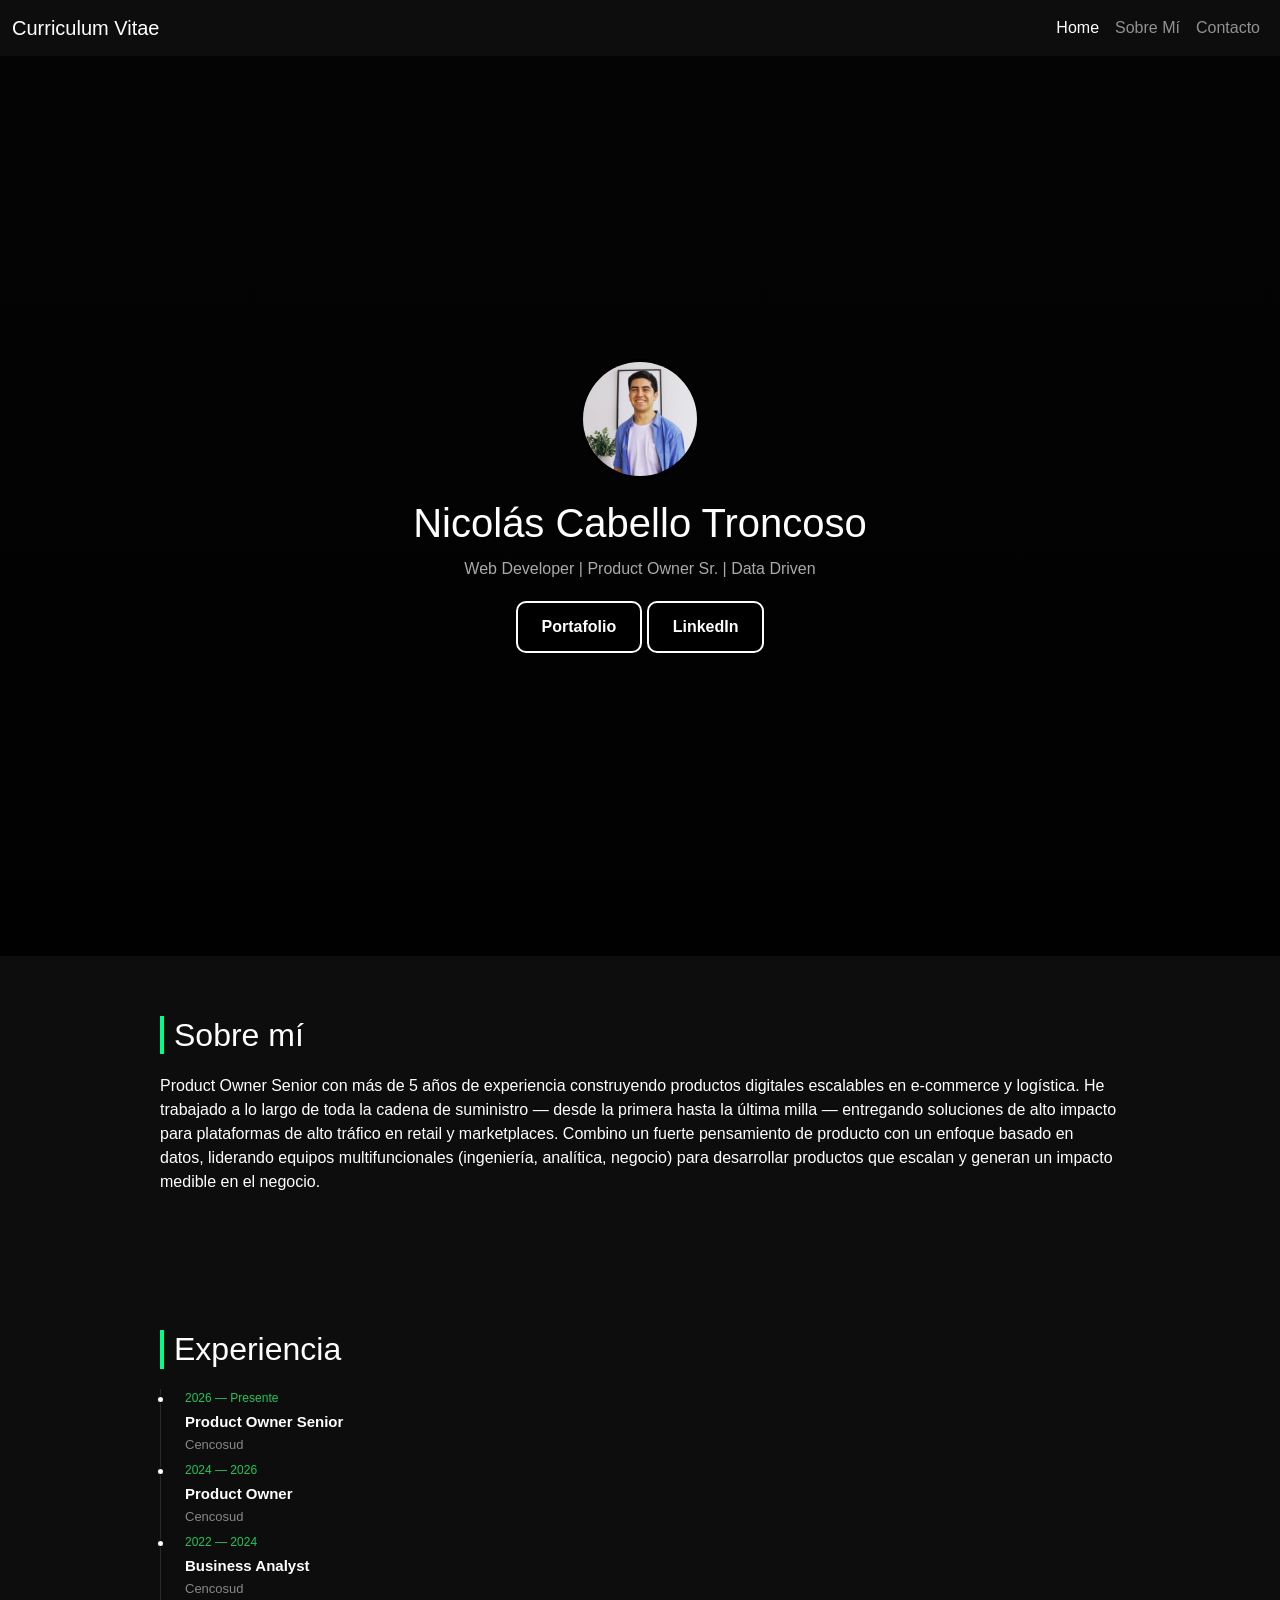
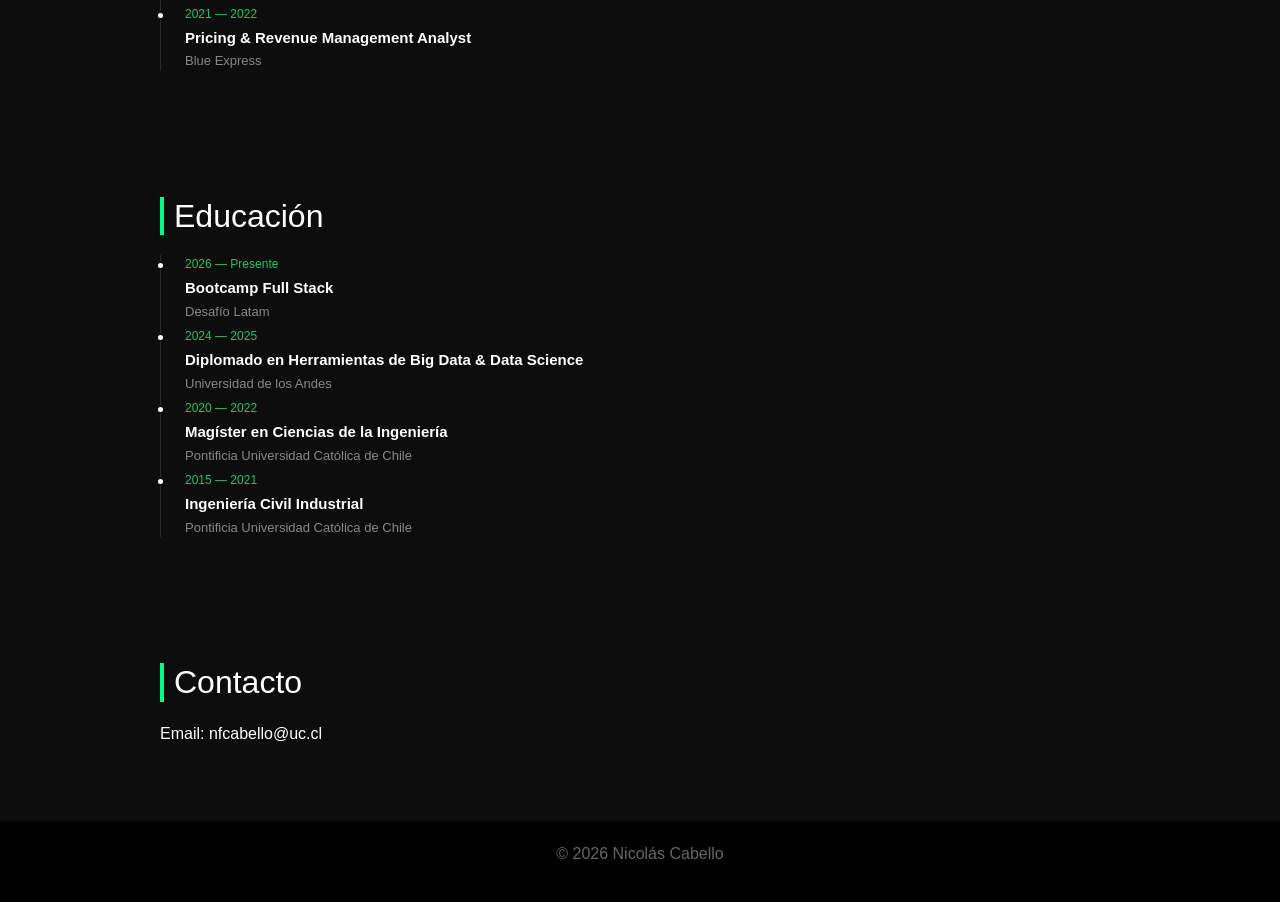
==== index.html @ 7a8d326d "Final Changes" ====
<!doctype html>
<html lang="es">
  <head>
    <meta charset="UTF-8" />
    <meta name="viewport" content="width=device-width, initial-scale=1.0" />
    <title>Entrega Final</title>
    <link
      rel="stylesheet"
      href="https://cdn.jsdelivr.net/npm/bootstrap@5.1.3/dist/css/bootstrap.min.css"
    />
    <link rel="stylesheet" href="assets/css/styles.css" />
  </head>
  <body>
    <nav class="navbar navbar-expand-lg navbar-dark navegacion">
      <div class="container-fluid">
        <a class="navbar-brand" href="/index.html">Curriculum Vitae</a>
        <button
          class="navbar-toggler"
          type="button"
          data-bs-toggle="collapse"
          data-bs-target="#navbarNav"
          aria-controls="navbarNav"
          aria-expanded="false"
          aria-label="Toggle navigation"
        >
          <span class="navbar-toggler-icon"></span>
        </button>
        <div
          class="collapse navbar-collapse justify-content-end"
          id="navbarNav"
        >
          <ul class="navbar-nav">
            <li class="nav-item">
              <a class="nav-link active" aria-current="page" href="/index.html">Home</a>
            </li>
            <li class="nav-item">
              <a class="nav-link" href="#aboutme">Sobre Mí</a>
            </li>
            <li class="nav-item">
              <a class="nav-link" href="mailto:nfcabello@uc.cl">Contacto</a>
            </li>
          </ul>
        </div>
      </div>
    </nav>



    <header>

      
      <img src="assets/img/perfil.jpeg" alt="perfil" />
      <h1>Nicolás Cabello Troncoso</h1>
      <p>Web Developer | Product Owner Sr. | Data Driven</p>
      <div>
        <a href="/portafolio.html" class="btn" target="_blank"> Portafolio </a>
        <a
          href="https://www.linkedin.com/in/nicolas-cabello-troncoso/"
          class="btn"
          target="_blank"
        >
          LinkedIn
        </a>
      </div>
    </header>

    <section id="aboutme">
      <h2>Sobre mí</h2>
      <p>
        Product Owner Senior con más de 5 años de experiencia construyendo
        productos digitales escalables en e-commerce y logística. He trabajado a
        lo largo de toda la cadena de suministro — desde la primera hasta la
        última milla — entregando soluciones de alto impacto para plataformas de
        alto tráfico en retail y marketplaces. Combino un fuerte pensamiento de
        producto con un enfoque basado en datos, liderando equipos
        multifuncionales (ingeniería, analítica, negocio) para desarrollar
        productos que escalan y generan un impacto medible en el negocio.
      </p>
    </section>

    <section id="experience">
      <h2>Experiencia</h2>
      <div class="tl">
        <div class="tl-item">
          <p class="tl-date">2026 — Presente</p>
          <p class="tl-role">Product Owner Senior</p>
          <p class="tl-place">Cencosud</p>
        </div>

        <div class="tl-item">
          <p class="tl-date">2024 — 2026</p>
          <p class="tl-role">Product Owner</p>
          <p class="tl-place">Cencosud</p>
        </div>

        <div class="tl-item">
          <p class="tl-date">2022 — 2024</p>
          <p class="tl-role">Business Analyst</p>
          <p class="tl-place">Cencosud</p>
        </div>

        <div class="tl-item">
          <p class="tl-date">2021 — 2022</p>
          <p class="tl-role">Pricing & Revenue Management Analyst</p>
          <p class="tl-place">Blue Express</p>
        </div>
      </div>
    </section>

    <section id="education">
      <h2>Educación</h2>
      <div class="tl">
        <div class="tl-item">
          <p class="tl-date">2026 — Presente</p>
          <p class="tl-role">Bootcamp Full Stack</p>
          <p class="tl-place">Desafío Latam</p>
        </div>

        <div class="tl-item">
          <p class="tl-date">2024 — 2025</p>
          <p class="tl-role">
            Diplomado en Herramientas de Big Data & Data Science
          </p>
          <p class="tl-place">Universidad de los Andes</p>
        </div>

        <div class="tl-item">
          <p class="tl-date">2020 — 2022</p>
          <p class="tl-role">Magíster en Ciencias de la Ingeniería</p>
          <p class="tl-place">Pontificia Universidad Católica de Chile</p>
        </div>

        <div class="tl-item">
          <p class="tl-date">2015 — 2021</p>
          <p class="tl-role">Ingeniería Civil Industrial</p>
          <p class="tl-place">Pontificia Universidad Católica de Chile</p>
        </div>
      </div>
    </section>

    <section id="contact">
      <h2>Contacto</h2>
      <p>Email: nfcabello@uc.cl</p>
    </section>

    <footer>
      <p>© 2026 Nicolás Cabello</p>
    </footer>
  </body>
</html>
---- assets/css/styles.css ----
@import url("https://fonts.googleapis.com/css2?family=Roboto:ital,wght@0,100..900;1,100..900&display=swap");

* {
  margin: 0;
  padding: 0;
  box-sizing: border-box;
  font-family: "Poppins", sans-serif;
}

body {
  background: #0d0d0d;
  color: #fff;
}

header {
  height: 100vh;
  background:
    linear-gradient(rgba(0, 0, 0, 0.7), rgba(0, 0, 0, 0.9)),
    url("/assets/img/fondo.jpeg");
  background-size: cover;
  background-position: center;
  display: flex;
  flex-direction: column;
  justify-content: center;
  align-items: center;
  text-align: center;
}

header img {
  width: 120px;
  height: 120px;
  border-radius: 50%;
  margin-bottom: 20px;
  border: 3px solid #000000;
}

header h1 {
  font-size: 2.5rem;
  margin-bottom: 10px;
}

header p {
  color: #aaa;
  margin-bottom: 20px;
}

.btn {
  display: inline-block;
  padding: 12px 24px;
  background: #000;
  color: #fff;
  border-radius: 10px;
  text-decoration: none;
  border: 2px solid #ffffff;
  font-weight: 600;
  transition: 0.3s;
}

.btn:hover {
  background: #ffffff;
  color: #000;
}

section {
  padding: 60px 20px;
  max-width: 1000px;
  margin: auto;
}

h2 {
  margin-bottom: 20px;
  border-left: 4px solid #00ff88;
  padding-left: 10px;
}

.grid {
  display: grid;
  grid-template-columns: repeat(auto-fit, minmax(200px, 1fr));
  gap: 20px;
}

.card {
  background: #1a1a1a;
  padding: 20px;
  border-radius: 10px;
  transition: 0.3s;
}

.card:hover {
  transform: translateY(-5px);
  background: #222;
}

footer {
  text-align: center;
  padding: 20px;
  background: #000;
  color: #666;
}

.tl {
  position: relative;
  padding-left: 24px;
  border-left: 1px solid #2a2a2a;
}

.tl-item {
  position: relative;
}

.tl-item::before {
  content: "";
  position: absolute;
  left: -29px;
  top: 6px;
  width: 9px;
  height: 9px;
  border-radius: 50%;
  background: #ffffff;
  border: 2px solid #111; 
}

.tl-date {
  font-size: 12px;
  color: #22c55e;
  margin: 0 0 4px;
}
.tl-role {
  font-size: 15px;
  font-weight: 600;
  margin: 0 0 2px;
  color: white;
}
.tl-place {
  font-size: 13px;
  color: #888;
  margin: 0 0 6px;
}

portafolio {
        max-width: 860px;
        margin: 0 auto;
        padding: 100px 24px 60px;
      }
 
      #portafolio h2 {
        margin-bottom: 8px;
      }
 
      #portafolio .subtitulo {
        color: #888;
        font-size: 14px;
        margin-bottom: 48px;
      }
 
      .portfolio-table {
        width: 100%;
        border-collapse: separate;
        border-spacing: 0 20px;
      }
 
      .portfolio-table tr {
        transition: 0.3s;
      }
 
      .portfolio-table tr:hover td {
        background: #222;
      }
 
      .portfolio-table td {
        background: #1a1a1a;
        padding: 24px 28px;
        vertical-align: middle;
      }
 
      .portfolio-table td:first-child {
        border-radius: 12px 0 0 12px;
        width: 220px;
      }
 
      .portfolio-table td:last-child {
        border-radius: 0 12px 12px 0;
        padding: 16px 20px;
      }
 
      .proyecto-numero {
        font-size: 11px;
        color: #00ff88;
        letter-spacing: 2px;
        text-transform: uppercase;
        margin-bottom: 6px;
      }
 
      .proyecto-nombre {
        font-size: 17px;
        font-weight: 600;
        color: white;
        margin: 0;
      }
 
      .img-portafolio {
        width: 100%;
        max-width: 480px;
        height: 200px;
        object-fit: cover;
        object-position: top;
        border-radius: 8px;
        display: block;
        filter: brightness(0.9);
        transition: filter 0.3s;
      }
 
      .portfolio-table tr:hover .img-portafolio {
        filter: brightness(1);
      }
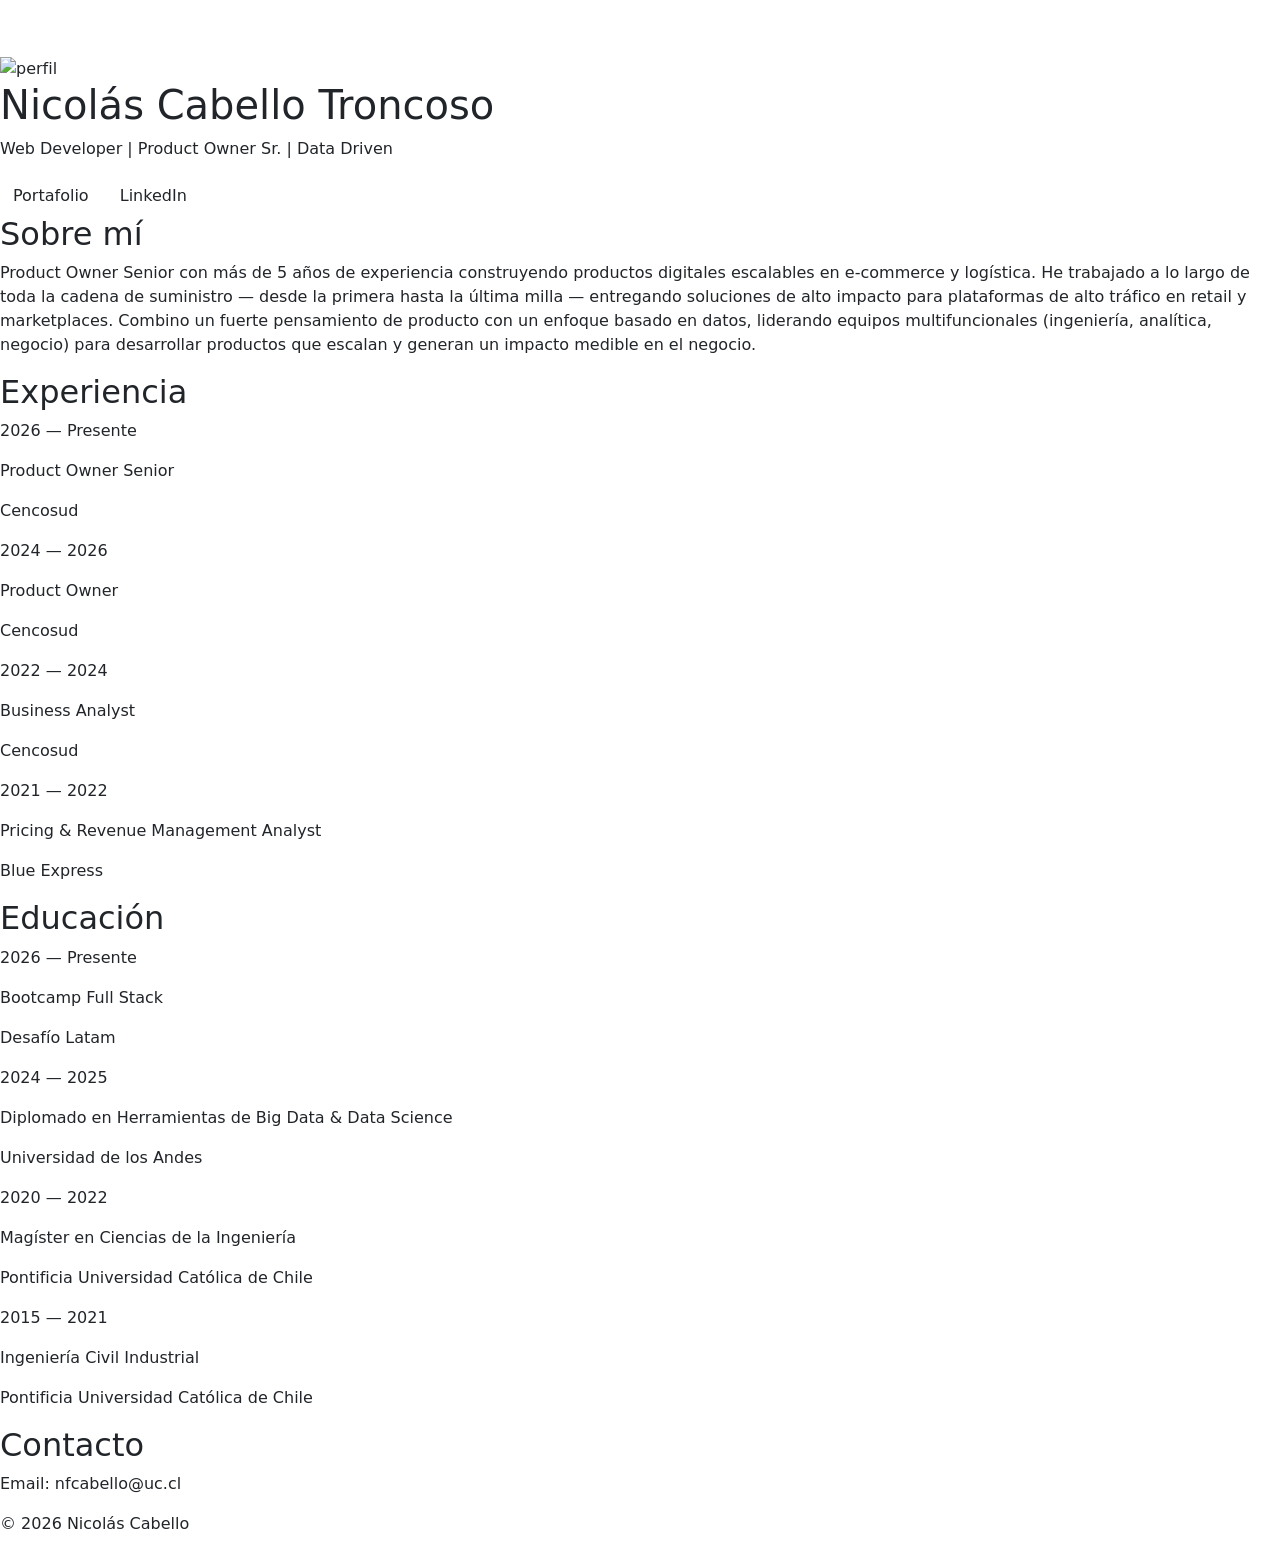
==== commit ac0a11dd: "fix rutas base" ====
--- a/index.html
+++ b/index.html
@@ -1,6 +1,7 @@
 <!doctype html>
 <html lang="es">
   <head>
+    <base href="/CV/">
     <meta charset="UTF-8" />
     <meta name="viewport" content="width=device-width, initial-scale=1.0" />
     <title>Entrega Final</title>
@@ -13,7 +14,7 @@
   <body>
     <nav class="navbar navbar-expand-lg navbar-dark navegacion">
       <div class="container-fluid">
-        <a class="navbar-brand" href="/index.html">Curriculum Vitae</a>
+        <a class="navbar-brand" href="index.html">Curriculum Vitae</a>
         <button
           class="navbar-toggler"
           type="button"
@@ -31,7 +32,9 @@
         >
           <ul class="navbar-nav">
             <li class="nav-item">
-              <a class="nav-link active" aria-current="page" href="/index.html">Home</a>
+              <a class="nav-link active" aria-current="page" href="index.html"
+                >Home</a
+              >
             </li>
             <li class="nav-item">
               <a class="nav-link" href="#aboutme">Sobre Mí</a>
@@ -44,16 +47,12 @@
       </div>
     </nav>
 
-
-
     <header>
-
-      
       <img src="assets/img/perfil.jpeg" alt="perfil" />
       <h1>Nicolás Cabello Troncoso</h1>
       <p>Web Developer | Product Owner Sr. | Data Driven</p>
       <div>
-        <a href="/portafolio.html" class="btn" target="_blank"> Portafolio </a>
+        <a href="portafolio.html" class="btn" target="_blank"> Portafolio </a>
         <a
           href="https://www.linkedin.com/in/nicolas-cabello-troncoso/"
           class="btn"
--- a/assets/css/styles.css
+++ b/assets/css/styles.css
@@ -16,7 +16,7 @@
   height: 100vh;
   background:
     linear-gradient(rgba(0, 0, 0, 0.7), rgba(0, 0, 0, 0.9)),
-    url("/assets/img/fondo.jpeg");
+    url("assets/img/fondo.jpeg");
   background-size: cover;
   background-position: center;
   display: flex;
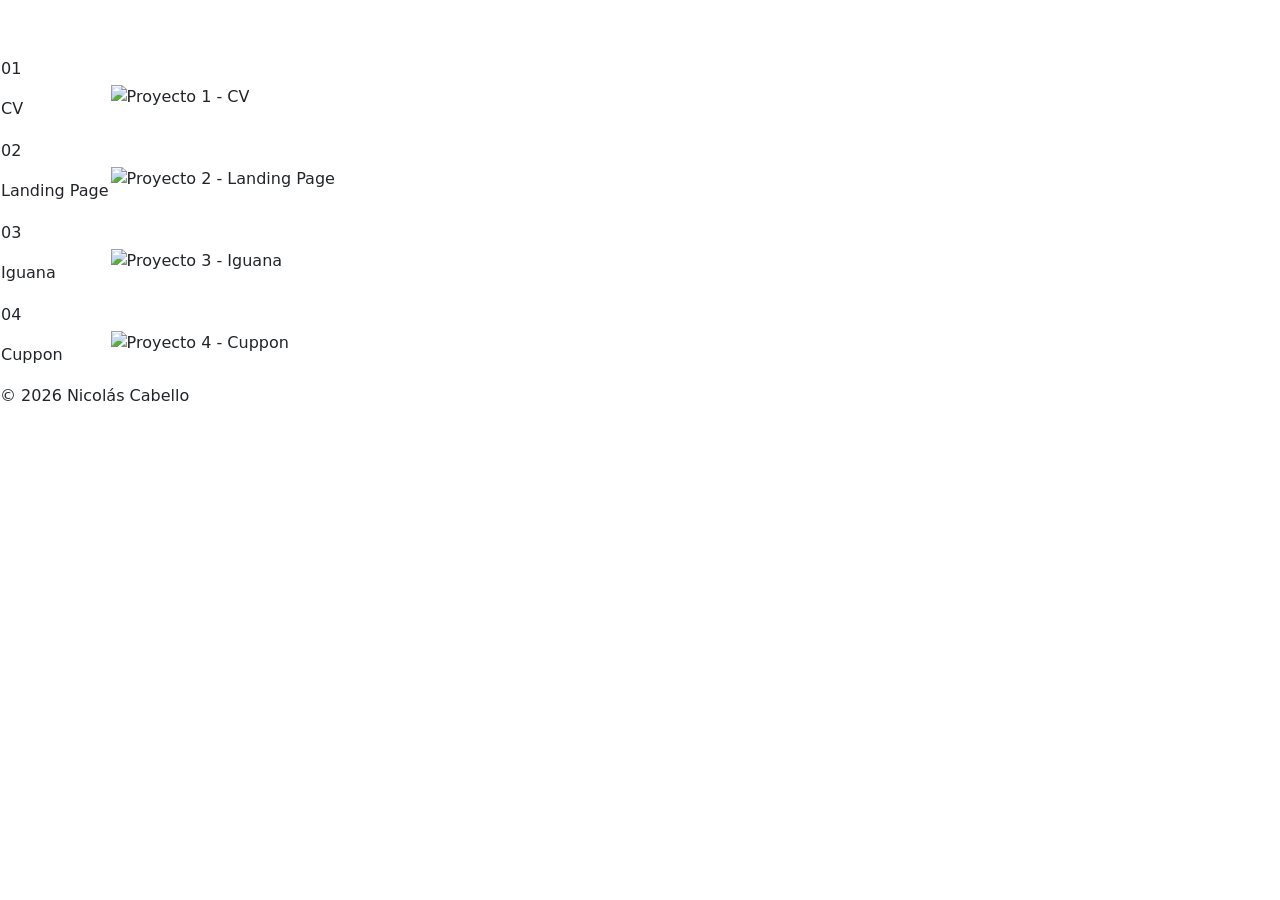
==== commit ef1be4c2: "reestructura: index es portafolio, cv es página secundaria" ====
--- a/index.html
+++ b/index.html
@@ -4,7 +4,7 @@
     <base href="/CV/">
     <meta charset="UTF-8" />
     <meta name="viewport" content="width=device-width, initial-scale=1.0" />
-    <title>Entrega Final</title>
+    <title>Mi Portfolio</title>
     <link
       rel="stylesheet"
       href="https://cdn.jsdelivr.net/npm/bootstrap@5.1.3/dist/css/bootstrap.min.css"
@@ -14,7 +14,7 @@
   <body>
     <nav class="navbar navbar-expand-lg navbar-dark navegacion">
       <div class="container-fluid">
-        <a class="navbar-brand" href="index.html">Curriculum Vitae</a>
+        <a class="navbar-brand" href="index.html">Portafolio</a>
         <button
           class="navbar-toggler"
           type="button"
@@ -32,12 +32,7 @@
         >
           <ul class="navbar-nav">
             <li class="nav-item">
-              <a class="nav-link active" aria-current="page" href="index.html"
-                >Home</a
-              >
-            </li>
-            <li class="nav-item">
-              <a class="nav-link" href="#aboutme">Sobre Mí</a>
+              <a class="nav-link active" aria-current="page" href="cv.html">Home</a>
             </li>
             <li class="nav-item">
               <a class="nav-link" href="mailto:nfcabello@uc.cl">Contacto</a>
@@ -47,100 +42,51 @@
       </div>
     </nav>
 
-    <header>
-      <img src="assets/img/perfil.jpeg" alt="perfil" />
-      <h1>Nicolás Cabello Troncoso</h1>
-      <p>Web Developer | Product Owner Sr. | Data Driven</p>
-      <div>
-        <a href="portafolio.html" class="btn" target="_blank"> Portafolio </a>
-        <a
-          href="https://www.linkedin.com/in/nicolas-cabello-troncoso/"
-          class="btn"
-          target="_blank"
-        >
-          LinkedIn
-        </a>
-      </div>
-    </header>
 
-    <section id="aboutme">
-      <h2>Sobre mí</h2>
-      <p>
-        Product Owner Senior con más de 5 años de experiencia construyendo
-        productos digitales escalables en e-commerce y logística. He trabajado a
-        lo largo de toda la cadena de suministro — desde la primera hasta la
-        última milla — entregando soluciones de alto impacto para plataformas de
-        alto tráfico en retail y marketplaces. Combino un fuerte pensamiento de
-        producto con un enfoque basado en datos, liderando equipos
-        multifuncionales (ingeniería, analítica, negocio) para desarrollar
-        productos que escalan y generan un impacto medible en el negocio.
-      </p>
+    <section id="portafolio">
+
+ 
+      <table class="portfolio-table">
+        <tr>
+          <td>
+            <p class="proyecto-numero">01</p>
+            <p class="proyecto-nombre">CV</p>
+          </td>
+          <td>
+            <img class="img-portafolio" src="assets/img/proyecto-1.png" alt="Proyecto 1 - CV">
+          </td>
+        </tr>
+        <tr>
+          <td>
+            <p class="proyecto-numero">02</p>
+            <p class="proyecto-nombre">Landing Page</p>
+          </td>
+          <td>
+            <img class="img-portafolio" src="assets/img/proyecto-2.png" alt="Proyecto 2 - Landing Page">
+          </td>
+        </tr>
+        <tr>
+          <td>
+            <p class="proyecto-numero">03</p>
+            <p class="proyecto-nombre">Iguana</p>
+          </td>
+          <td>
+            <img class="img-portafolio" src="assets/img/proyecto-3.png" alt="Proyecto 3 - Iguana">
+          </td>
+        </tr>
+        <tr>
+          <td>
+            <p class="proyecto-numero">04</p>
+            <p class="proyecto-nombre">Cuppon</p>
+          </td>
+          <td>
+            <img class="img-portafolio" src="assets/img/proyecto-4.png" alt="Proyecto 4 - Cuppon">
+          </td>
+        </tr>
+      </table>
     </section>
 
-    <section id="experience">
-      <h2>Experiencia</h2>
-      <div class="tl">
-        <div class="tl-item">
-          <p class="tl-date">2026 — Presente</p>
-          <p class="tl-role">Product Owner Senior</p>
-          <p class="tl-place">Cencosud</p>
-        </div>
-
-        <div class="tl-item">
-          <p class="tl-date">2024 — 2026</p>
-          <p class="tl-role">Product Owner</p>
-          <p class="tl-place">Cencosud</p>
-        </div>
-
-        <div class="tl-item">
-          <p class="tl-date">2022 — 2024</p>
-          <p class="tl-role">Business Analyst</p>
-          <p class="tl-place">Cencosud</p>
-        </div>
-
-        <div class="tl-item">
-          <p class="tl-date">2021 — 2022</p>
-          <p class="tl-role">Pricing & Revenue Management Analyst</p>
-          <p class="tl-place">Blue Express</p>
-        </div>
-      </div>
-    </section>
-
-    <section id="education">
-      <h2>Educación</h2>
-      <div class="tl">
-        <div class="tl-item">
-          <p class="tl-date">2026 — Presente</p>
-          <p class="tl-role">Bootcamp Full Stack</p>
-          <p class="tl-place">Desafío Latam</p>
-        </div>
-
-        <div class="tl-item">
-          <p class="tl-date">2024 — 2025</p>
-          <p class="tl-role">
-            Diplomado en Herramientas de Big Data & Data Science
-          </p>
-          <p class="tl-place">Universidad de los Andes</p>
-        </div>
-
-        <div class="tl-item">
-          <p class="tl-date">2020 — 2022</p>
-          <p class="tl-role">Magíster en Ciencias de la Ingeniería</p>
-          <p class="tl-place">Pontificia Universidad Católica de Chile</p>
-        </div>
-
-        <div class="tl-item">
-          <p class="tl-date">2015 — 2021</p>
-          <p class="tl-role">Ingeniería Civil Industrial</p>
-          <p class="tl-place">Pontificia Universidad Católica de Chile</p>
-        </div>
-      </div>
-    </section>
-
-    <section id="contact">
-      <h2>Contacto</h2>
-      <p>Email: nfcabello@uc.cl</p>
-    </section>
+    
 
     <footer>
       <p>© 2026 Nicolás Cabello</p>
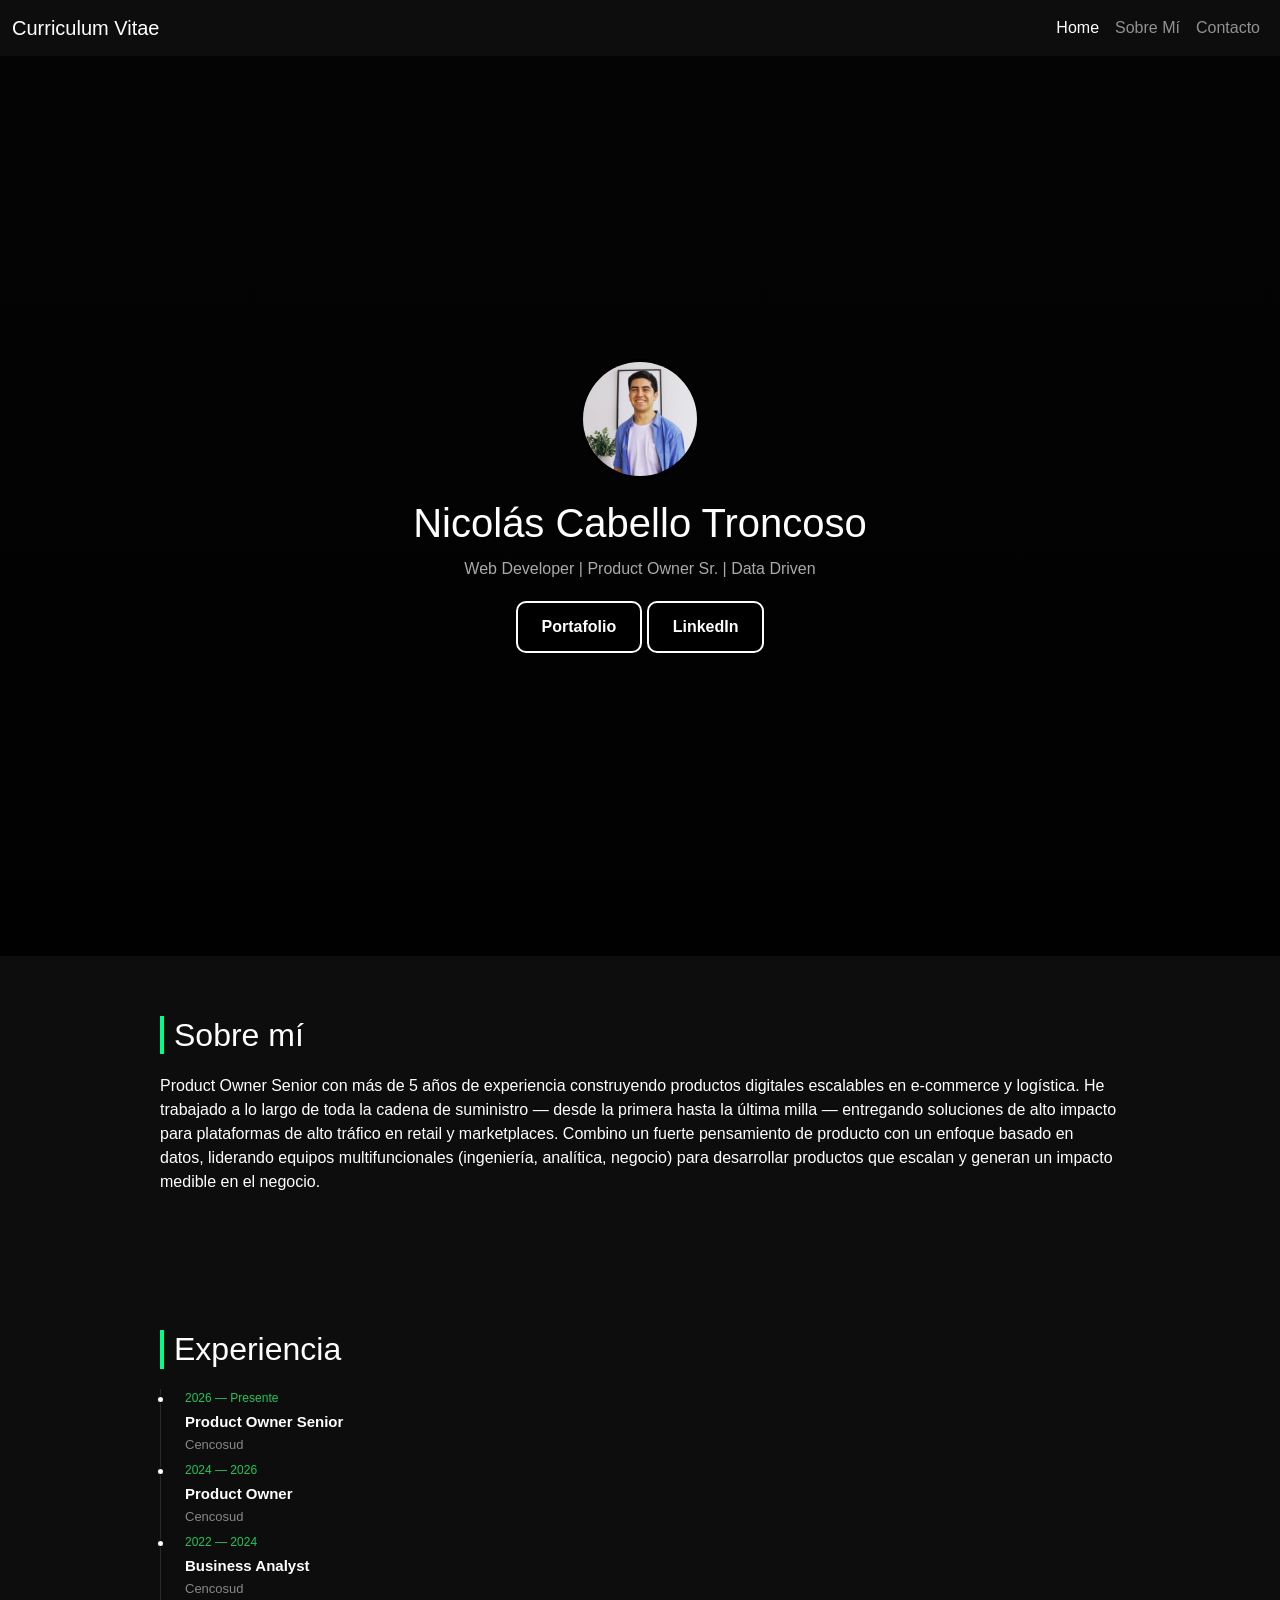
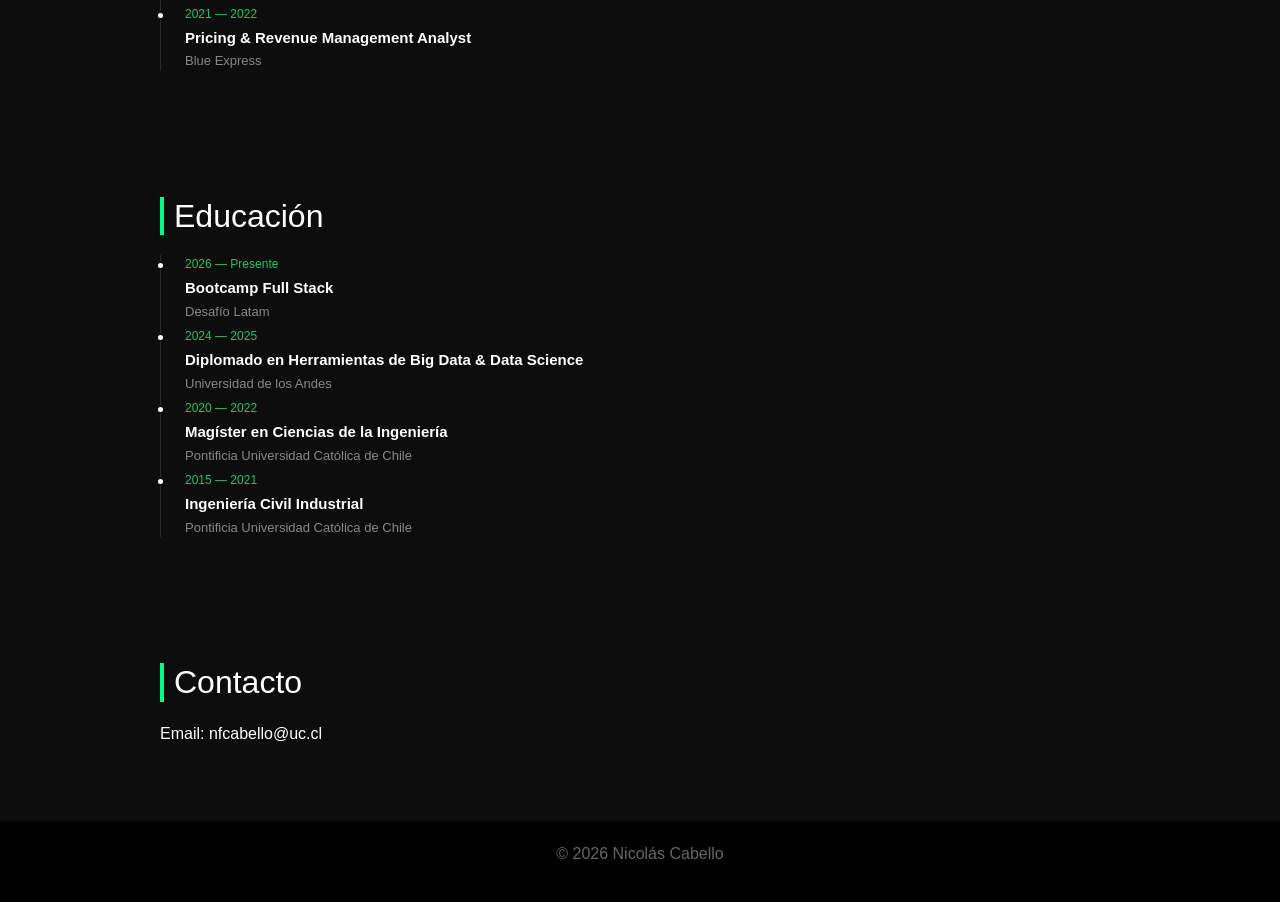
==== commit 9c9da8be: "Final Changes to follow the instruction structure" ====
--- a/index.html
+++ b/index.html
@@ -1,10 +1,9 @@
 <!doctype html>
 <html lang="es">
   <head>
-    <base href="/CV/">
     <meta charset="UTF-8" />
     <meta name="viewport" content="width=device-width, initial-scale=1.0" />
-    <title>Mi Portfolio</title>
+    <title>Entrega Final</title>
     <link
       rel="stylesheet"
       href="https://cdn.jsdelivr.net/npm/bootstrap@5.1.3/dist/css/bootstrap.min.css"
@@ -14,7 +13,7 @@
   <body>
     <nav class="navbar navbar-expand-lg navbar-dark navegacion">
       <div class="container-fluid">
-        <a class="navbar-brand" href="index.html">Portafolio</a>
+        <a class="navbar-brand" href="index.html">Curriculum Vitae</a>
         <button
           class="navbar-toggler"
           type="button"
@@ -32,7 +31,12 @@
         >
           <ul class="navbar-nav">
             <li class="nav-item">
-              <a class="nav-link active" aria-current="page" href="cv.html">Home</a>
+              <a class="nav-link active" aria-current="page" href="index.html"
+                >Home</a
+              >
+            </li>
+            <li class="nav-item">
+              <a class="nav-link" href="#aboutme">Sobre Mí</a>
             </li>
             <li class="nav-item">
               <a class="nav-link" href="mailto:nfcabello@uc.cl">Contacto</a>
@@ -42,51 +46,100 @@
       </div>
     </nav>
 
+    <header>
+      <img src="assets/img/perfil.jpeg" alt="perfil" />
+      <h1>Nicolás Cabello Troncoso</h1>
+      <p>Web Developer | Product Owner Sr. | Data Driven</p>
+      <div>
+        <a href="portafolio.html" class="btn" target="_blank"> Portafolio </a>
+        <a
+          href="https://www.linkedin.com/in/nicolas-cabello-troncoso/"
+          class="btn"
+          target="_blank"
+        >
+          LinkedIn
+        </a>
+      </div>
+    </header>
 
-    <section id="portafolio">
-
- 
-      <table class="portfolio-table">
-        <tr>
-          <td>
-            <p class="proyecto-numero">01</p>
-            <p class="proyecto-nombre">CV</p>
-          </td>
-          <td>
-            <img class="img-portafolio" src="assets/img/proyecto-1.png" alt="Proyecto 1 - CV">
-          </td>
-        </tr>
-        <tr>
-          <td>
-            <p class="proyecto-numero">02</p>
-            <p class="proyecto-nombre">Landing Page</p>
-          </td>
-          <td>
-            <img class="img-portafolio" src="assets/img/proyecto-2.png" alt="Proyecto 2 - Landing Page">
-          </td>
-        </tr>
-        <tr>
-          <td>
-            <p class="proyecto-numero">03</p>
-            <p class="proyecto-nombre">Iguana</p>
-          </td>
-          <td>
-            <img class="img-portafolio" src="assets/img/proyecto-3.png" alt="Proyecto 3 - Iguana">
-          </td>
-        </tr>
-        <tr>
-          <td>
-            <p class="proyecto-numero">04</p>
-            <p class="proyecto-nombre">Cuppon</p>
-          </td>
-          <td>
-            <img class="img-portafolio" src="assets/img/proyecto-4.png" alt="Proyecto 4 - Cuppon">
-          </td>
-        </tr>
-      </table>
+    <section id="aboutme">
+      <h2>Sobre mí</h2>
+      <p>
+        Product Owner Senior con más de 5 años de experiencia construyendo
+        productos digitales escalables en e-commerce y logística. He trabajado a
+        lo largo de toda la cadena de suministro — desde la primera hasta la
+        última milla — entregando soluciones de alto impacto para plataformas de
+        alto tráfico en retail y marketplaces. Combino un fuerte pensamiento de
+        producto con un enfoque basado en datos, liderando equipos
+        multifuncionales (ingeniería, analítica, negocio) para desarrollar
+        productos que escalan y generan un impacto medible en el negocio.
+      </p>
     </section>
 
-    
+    <section id="experience">
+      <h2>Experiencia</h2>
+      <div class="tl">
+        <div class="tl-item">
+          <p class="tl-date">2026 — Presente</p>
+          <p class="tl-role">Product Owner Senior</p>
+          <p class="tl-place">Cencosud</p>
+        </div>
+
+        <div class="tl-item">
+          <p class="tl-date">2024 — 2026</p>
+          <p class="tl-role">Product Owner</p>
+          <p class="tl-place">Cencosud</p>
+        </div>
+
+        <div class="tl-item">
+          <p class="tl-date">2022 — 2024</p>
+          <p class="tl-role">Business Analyst</p>
+          <p class="tl-place">Cencosud</p>
+        </div>
+
+        <div class="tl-item">
+          <p class="tl-date">2021 — 2022</p>
+          <p class="tl-role">Pricing & Revenue Management Analyst</p>
+          <p class="tl-place">Blue Express</p>
+        </div>
+      </div>
+    </section>
+
+    <section id="education">
+      <h2>Educación</h2>
+      <div class="tl">
+        <div class="tl-item">
+          <p class="tl-date">2026 — Presente</p>
+          <p class="tl-role">Bootcamp Full Stack</p>
+          <p class="tl-place">Desafío Latam</p>
+        </div>
+
+        <div class="tl-item">
+          <p class="tl-date">2024 — 2025</p>
+          <p class="tl-role">
+            Diplomado en Herramientas de Big Data & Data Science
+          </p>
+          <p class="tl-place">Universidad de los Andes</p>
+        </div>
+
+        <div class="tl-item">
+          <p class="tl-date">2020 — 2022</p>
+          <p class="tl-role">Magíster en Ciencias de la Ingeniería</p>
+          <p class="tl-place">Pontificia Universidad Católica de Chile</p>
+        </div>
+
+        <div class="tl-item">
+          <p class="tl-date">2015 — 2021</p>
+          <p class="tl-role">Ingeniería Civil Industrial</p>
+          <p class="tl-place">Pontificia Universidad Católica de Chile</p>
+        </div>
+      </div>
+    </section>
+
+    <section id="contact">
+      <h2>Contacto</h2>
+      <p>Email: nfcabello@uc.cl</p>
+    </section>
 
     <footer>
       <p>© 2026 Nicolás Cabello</p>
